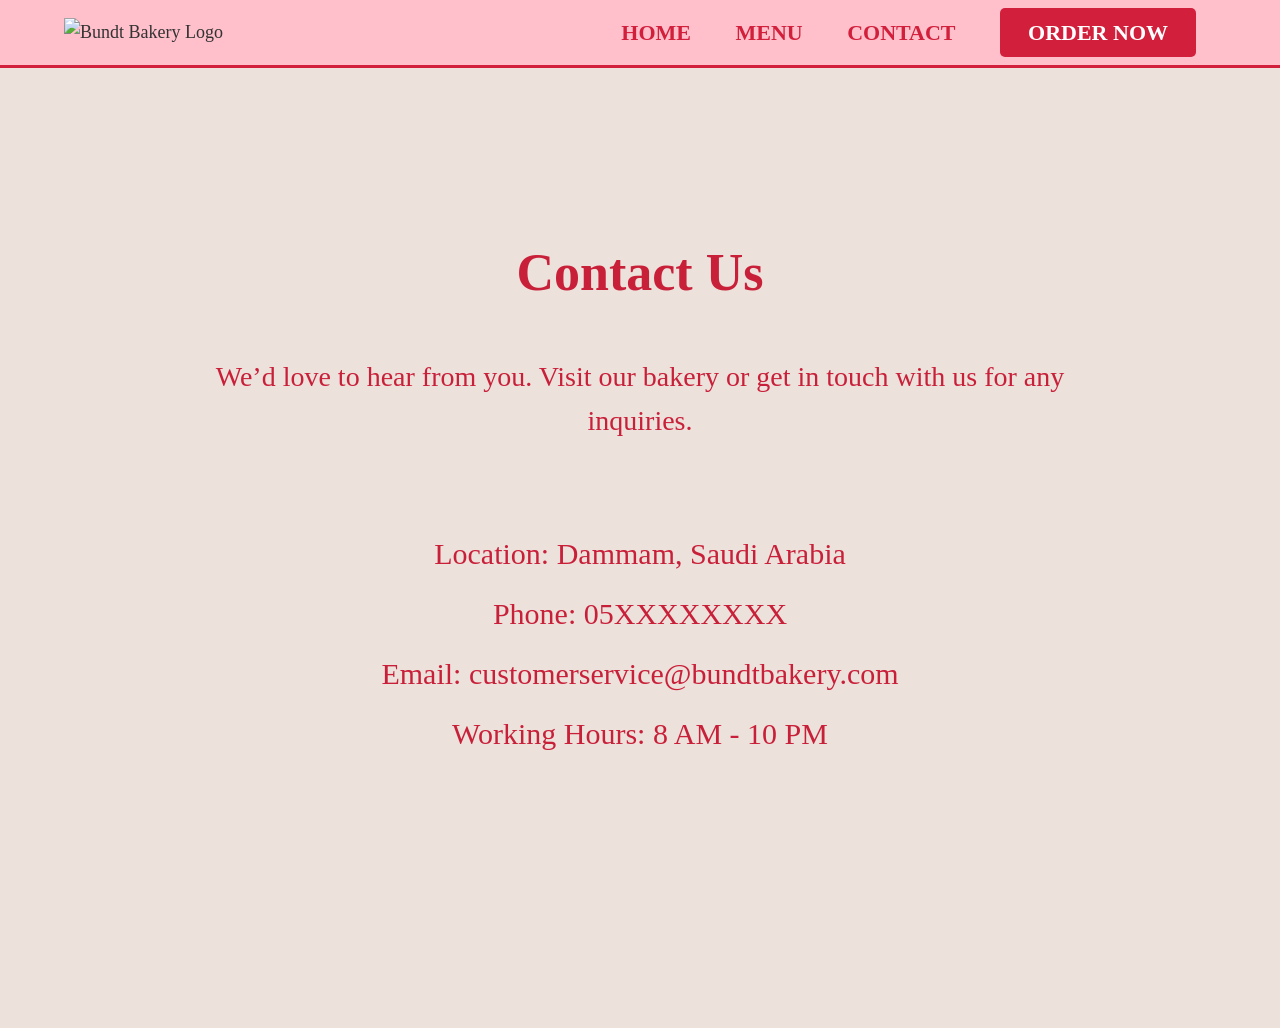
==== contact.html @ ef3bf60e "Add files via upload" ====
<!DOCTYPE html>
<html lang="en">
    <head>
        <meta charset="UTF-8">
        <meta name="viewport" content="width=device-width, initial-scale=1.0">
        <title>Contact - Bundt Bakery</title>
        <link rel="stylesheet" href="style.css">
    </head>

    <body>

        <header>

            <div class="logo-container">
                <img src="images/Bundt_logo.jpg" alt="Bundt Bakery Logo" class="main-logo">
            </div>

            <nav>
                <a href="index.html">HOME</a>
                <a href="menu.html">MENU</a>
                <a href="contact.html">CONTACT</a>
                <a href="cart.html" class="order-now-btn">ORDER NOW</a>
            </nav>

        </header>

        <main>

            <section class="contact-section">

                <h1>Contact Us</h1>

                <p class="contact-text">
                    We’d love to hear from you. Visit our bakery or get in touch with us for any inquiries.
                </p>

                <div class="contact-info">
                    <p>Location: Dammam, Saudi Arabia</p>
                    <p>Phone: 05XXXXXXXX</p>
                    <p>Email: customerservice@bundtbakery.com</p>
                    <p>Working Hours: 8 AM - 10 PM</p>
                </div>

            </section>

        </main>

    </body>
</html>
---- style.css ----
/*GLOBAL STYLES - Based on Project Writing Guidelines*/
body {
    font-family: "Times New Roman", Times, serif;
    font-size: 18px;
    line-height: 1.6;
    margin: 0;
    padding: 0;
    color: #333333;
    background-color: #FFFFFF;
}

/*HEADINGS*/
h1, h2, h3 {
    font-size: 28px;
    color: #D21F3C;
    text-transform: uppercase;
    text-align: center;
}

/*NAVIGATION*/
header {
    background-color: #FFC0CB;
    padding: 15px 5%;
    display: flex;
    justify-content: space-between;
    align-items: center;
    border-bottom: 3px solid #D21F3C;
}

.main-logo {
    height: 110px;
    width: auto;
}

nav a {
    text-decoration: none;
    color: #D21F3C;
    font-weight: bold;
    margin: 0 20px;
    font-size: 22px;
}

/*ORDER NOW BUTTON*/
.order-now-btn {
    background-color: #D21F3C;
    color: #FFFFFF !important;
    padding: 12px 28px;
    border-radius: 5px;
}

/*HERO SECTION*/
.hero {
    display: flex;
    align-items: center;
    justify-content: space-around;
    padding: 70px 8%;
    background-color: #FFF5F7;
}

.hero-img-box img {
    width: 520px;
    height: auto;
    border-radius: 20px;
    box-shadow: 15px 15px 0px #FFC0CB;
    object-fit: cover;
}

/*PRODUCT CARDS*/
.product-grid {
    display: flex;
    justify-content: center;
    gap: 35px;
    flex-wrap: wrap;
    padding: 50px 5%;
}

.product-card {
    border: 1px solid #FFC0CB;
    border-radius: 12px;
    width: 320px;
    padding: 20px;
    text-align: center;
}

.product-card img {
    width: 100%;
    height: 250px;
    object-fit: cover;
    border-radius: 8px;
}

/*FOOTER*/
footer {
    background-color: #F8F8F8;
    border-top: 2px solid #D21F3C;
    padding: 25px;
    text-align: center;
    font-size: 18px;
}

/* MENU PAGE */
.menu-hero {
    background-color: #FFF5F7;
    text-align: center;
    padding: 60px 10%;
}

.menu-hero p {
    font-size: 20px;
    color: #333333;
    max-width: 700px;
    margin: 15px auto;
}

.menu-section {
    padding: 30px 5% 60px;
    background-color: #FFFFFF;
}

.price {
    color: #D21F3C;
    font-weight: bold;
    font-size: 20px;
}

.view-btn {
    display: inline-block;
    margin-top: 15px;
    background-color: #D21F3C;
    color: #FFFFFF;
    text-decoration: none;
    padding: 12px 24px;
    border-radius: 5px;
    font-weight: bold;
    font-size: 18px;
}

/* PRODUCT DETAILS PAGE */
.product-details-section {
    background-color: #FFF5F7;
    padding: 90px 10%;
    display: flex;
    justify-content: center;
    align-items: center;
    gap: 70px;
    min-height: 500px;
}

.details-image img {
    width: 500px;
    height: 330px;
    object-fit: cover;
    border-radius: 12px;
}

.details-content {
    width: 500px;
}

.details-content h1 {
    text-align: left;
    font-size: 34px;
}

.details-price {
    color: #D21F3C;
    font-weight: bold;
    font-size: 24px;
}

.details-description {
    font-size: 20px;
    line-height: 1.8;
    color: #333333;
}

.add-cart-btn {
    background-color: #D21F3C;
    color: #FFFFFF;
    border: none;
    padding: 14px 35px;
    border-radius: 5px;
    font-weight: bold;
    cursor: pointer;
    font-size: 18px;
}

/* CART PAGE */

.cart-section {
    background-color: #FFF5F7;
    padding: 60px 10%;
    min-height: 420px;
    text-align: center;
}

.cart-intro {
    font-size: 20px;
    color: #333333;
    margin-bottom: 30px;
}

.cart-item {
    background-color: #FFFFFF;
    border: 1px solid #FFC0CB;
    border-radius: 12px;
    padding: 20px;
    margin: 15px auto;
    max-width: 700px;
    display: flex;
    align-items: center;
    gap: 20px;
    text-align: left;
}

.cart-item img {
    width: 140px;
    height: 120px;
    object-fit: cover;
    border-radius: 8px;
}

.cart-total-box {
    margin-top: 30px;
}

.checkout-btn,
.clear-cart-btn {
    background-color: #D21F3C;
    color: #FFFFFF;
    border: none;
    padding: 12px 28px;
    border-radius: 5px;
    font-weight: bold;
    cursor: pointer;
    margin: 5px;
    font-size: 18px;
}

.clear-cart-btn {
    background-color: #FFC0CB;
    color: #D21F3C;
}

.empty-cart {
    font-size: 20px;
    font-weight: bold;
}

/* CONTACT PAGE */

.contact-section {
    background-color: #EDE1DB;
    min-height: 80vh;
    text-align: center;
    padding: 120px 20px;
}

.contact-section h1 {
    font-size: 52px;
    color: #C9203A;
    margin-bottom: 40px;
    text-transform: none;
}

.contact-text {
    font-size: 28px;
    color: #C9203A;
    max-width: 950px;
    margin: 0 auto 80px;
    line-height: 1.6;
}

.contact-info p {
    font-size: 30px;
    color: #C9203A;
    line-height: 2;
    margin: 0;
}
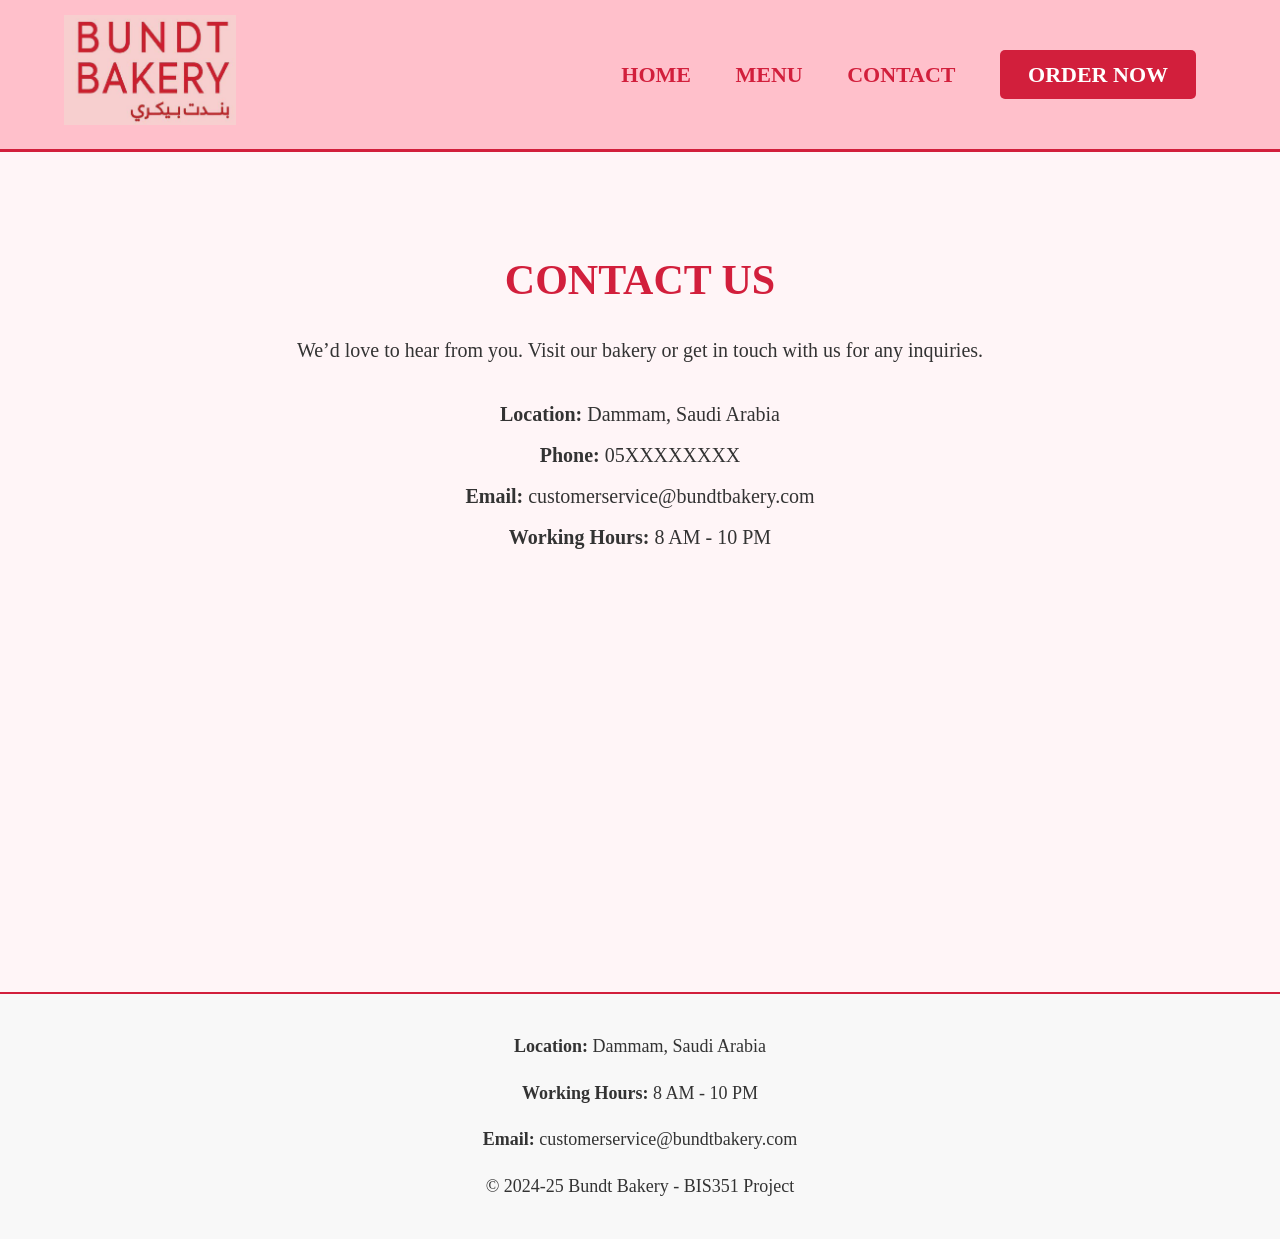
==== commit 1af32df8: "Add files via upload" ====
--- a/contact.html
+++ b/contact.html
@@ -1,49 +1,68 @@
 <!DOCTYPE html>
 <html lang="en">
-    <head>
-        <meta charset="UTF-8">
-        <meta name="viewport" content="width=device-width, initial-scale=1.0">
-        <title>Contact - Bundt Bakery</title>
-        <link rel="stylesheet" href="style.css">
-    </head>
 
-    <body>
+<head>
+    <meta charset="UTF-8">
+    <title>Contact - Bundt Bakery</title>
+    <link rel="stylesheet" href="style.css">
+</head>
 
-        <header>
+<body>
 
-            <div class="logo-container">
-                <img src="images/Bundt_logo.jpg" alt="Bundt Bakery Logo" class="main-logo">
+    <header>
+
+        <div class="logo-container">
+            <img src="images/Bundt_logo.jpg" alt="Bundt Bakery Logo" class="main-logo">
+        </div>
+
+        <nav>
+            <a href="index.html">HOME</a>
+            <a href="menu.html">MENU</a>
+            <a href="contact.html">CONTACT</a>
+            <a href="cart.html" class="order-now-btn">ORDER NOW</a>
+        </nav>
+
+    </header>
+
+    <main>
+
+        <section class="contact-section">
+
+            <h1>CONTACT US</h1>
+
+            <p class="contact-text">
+                We’d love to hear from you. Visit our bakery or get in touch with us for any inquiries.
+            </p>
+
+            <div class="contact-info">
+                <p><strong>Location:</strong> Dammam, Saudi Arabia</p>
+                <p><strong>Phone:</strong> 05XXXXXXXX</p>
+                <p><strong>Email:</strong> customerservice@bundtbakery.com</p>
+                <p><strong>Working Hours:</strong> 8 AM - 10 PM</p>
             </div>
 
-            <nav>
-                <a href="index.html">HOME</a>
-                <a href="menu.html">MENU</a>
-                <a href="contact.html">CONTACT</a>
-                <a href="cart.html" class="order-now-btn">ORDER NOW</a>
-            </nav>
+        </section>
 
-        </header>
+    </main>
 
-        <main>
+    <footer>
 
-            <section class="contact-section">
+        <div class="footer-container">
 
-                <h1>Contact Us</h1>
+            <div class="footer-info">
+                <p><strong>Location:</strong> Dammam, Saudi Arabia</p>
+                <p><strong>Working Hours:</strong> 8 AM - 10 PM</p>
+                <p><strong>Email:</strong> customerservice@bundtbakery.com</p>
+            </div>
 
-                <p class="contact-text">
-                    We’d love to hear from you. Visit our bakery or get in touch with us for any inquiries.
-                </p>
+            <div class="footer-bottom">
+                <p>&copy; 2024-25 Bundt Bakery - BIS351 Project</p>
+            </div>
 
-                <div class="contact-info">
-                    <p>Location: Dammam, Saudi Arabia</p>
-                    <p>Phone: 05XXXXXXXX</p>
-                    <p>Email: customerservice@bundtbakery.com</p>
-                    <p>Working Hours: 8 AM - 10 PM</p>
-                </div>
+        </div>
 
-            </section>
+    </footer>
 
-        </main>
+</body>
 
-    </body>
 </html>
--- a/style.css
+++ b/style.css
@@ -1,4 +1,5 @@
-/*GLOBAL STYLES - Based on Project Writing Guidelines*/
+/* GLOBAL STYLES */
+
 body {
     font-family: "Times New Roman", Times, serif;
     font-size: 18px;
@@ -9,7 +10,8 @@
     background-color: #FFFFFF;
 }
 
-/*HEADINGS*/
+/* HEADINGS */
+
 h1, h2, h3 {
     font-size: 28px;
     color: #D21F3C;
@@ -17,7 +19,8 @@
     text-align: center;
 }
 
-/*NAVIGATION*/
+/* NAVIGATION */
+
 header {
     background-color: #FFC0CB;
     padding: 15px 5%;
@@ -40,7 +43,8 @@
     font-size: 22px;
 }
 
-/*ORDER NOW BUTTON*/
+/* ORDER NOW BUTTON */
+
 .order-now-btn {
     background-color: #D21F3C;
     color: #FFFFFF !important;
@@ -48,12 +52,14 @@
     border-radius: 5px;
 }
 
-/*HERO SECTION*/
+/* HOME PAGE */
+
 .hero {
     display: flex;
     align-items: center;
     justify-content: space-around;
-    padding: 70px 8%;
+    min-height: 80vh;
+    padding: 40px 8%;
     background-color: #FFF5F7;
 }
 
@@ -65,13 +71,14 @@
     object-fit: cover;
 }
 
-/*PRODUCT CARDS*/
+/* PRODUCT CARDS */
+
 .product-grid {
     display: flex;
     justify-content: center;
     gap: 35px;
     flex-wrap: wrap;
-    padding: 50px 5%;
+    padding: 40px 5%;
 }
 
 .product-card {
@@ -89,20 +96,22 @@
     border-radius: 8px;
 }
 
-/*FOOTER*/
+/* FOOTER */
+
 footer {
     background-color: #F8F8F8;
     border-top: 2px solid #D21F3C;
-    padding: 25px;
+    padding: 20px;
     text-align: center;
     font-size: 18px;
 }
 
 /* MENU PAGE */
+
 .menu-hero {
     background-color: #FFF5F7;
     text-align: center;
-    padding: 60px 10%;
+    padding: 40px 10%;
 }
 
 .menu-hero p {
@@ -113,7 +122,7 @@
 }
 
 .menu-section {
-    padding: 30px 5% 60px;
+    padding: 20px 5% 40px;
     background-color: #FFFFFF;
 }
 
@@ -136,41 +145,42 @@
 }
 
 /* PRODUCT DETAILS PAGE */
+
 .product-details-section {
     background-color: #FFF5F7;
-    padding: 90px 10%;
+    padding: 50px 10%;
     display: flex;
     justify-content: center;
     align-items: center;
-    gap: 70px;
-    min-height: 500px;
+    gap: 50px;
+    min-height: 80vh;
 }
 
 .details-image img {
-    width: 500px;
-    height: 330px;
+    width: 450px;
+    height: 300px;
     object-fit: cover;
     border-radius: 12px;
 }
 
 .details-content {
-    width: 500px;
+    width: 450px;
 }
 
 .details-content h1 {
     text-align: left;
-    font-size: 34px;
+    font-size: 32px;
 }
 
 .details-price {
     color: #D21F3C;
     font-weight: bold;
-    font-size: 24px;
+    font-size: 22px;
 }
 
 .details-description {
-    font-size: 20px;
-    line-height: 1.8;
+    font-size: 18px;
+    line-height: 1.7;
     color: #333333;
 }
 
@@ -189,22 +199,22 @@
 
 .cart-section {
     background-color: #FFF5F7;
-    padding: 60px 10%;
-    min-height: 420px;
+    padding: 40px 10%;
+    min-height: 70vh;
     text-align: center;
 }
 
 .cart-intro {
     font-size: 20px;
     color: #333333;
-    margin-bottom: 30px;
+    margin-bottom: 25px;
 }
 
 .cart-item {
     background-color: #FFFFFF;
     border: 1px solid #FFC0CB;
     border-radius: 12px;
-    padding: 20px;
+    padding: 18px;
     margin: 15px auto;
     max-width: 700px;
     display: flex;
@@ -214,14 +224,14 @@
 }
 
 .cart-item img {
-    width: 140px;
-    height: 120px;
+    width: 130px;
+    height: 110px;
     object-fit: cover;
     border-radius: 8px;
 }
 
 .cart-total-box {
-    margin-top: 30px;
+    margin-top: 25px;
 }
 
 .checkout-btn,
@@ -243,37 +253,122 @@
 }
 
 .empty-cart {
-    font-size: 20px;
+	font-size: 20px;
     font-weight: bold;
 }
 
 /* CONTACT PAGE */
 
 .contact-section {
-    background-color: #EDE1DB;
+    background-color: #FFF5F7;
     min-height: 80vh;
     text-align: center;
-    padding: 120px 20px;
+    padding: 60px 20px;
 }
 
 .contact-section h1 {
-    font-size: 52px;
-    color: #C9203A;
-    margin-bottom: 40px;
-    text-transform: none;
+    font-size: 42px;
+    color: #D21F3C;
+    margin-bottom: 20px;
 }
 
 .contact-text {
-    font-size: 28px;
-    color: #C9203A;
-    max-width: 950px;
-    margin: 0 auto 80px;
+    font-size: 20px;
+    color: #333333;
+    max-width: 700px;
+    margin: 0 auto 30px;
     line-height: 1.6;
 }
 
 .contact-info p {
-    font-size: 30px;
-    color: #C9203A;
-    line-height: 2;
-    margin: 0;
+    font-size: 20px;
+    color: #333333;
+    line-height: 1.8;
+    margin: 5px 0;
+}
+
+@media (max-width: 768px) {
+
+    header {
+        flex-direction: column;
+        padding: 15px;
+        gap: 15px;
+    }
+
+    .main-logo {
+        height: 85px;
+    }
+
+    nav {
+        display: flex;
+        flex-direction: column;
+        align-items: center;
+        gap: 12px;
+    }
+
+    nav a {
+        margin: 0;
+        font-size: 20px;
+    }
+
+    .hero {
+        flex-direction: column;
+        text-align: center;
+        min-height: 100vh;
+        padding: 30px 20px;
+    }
+
+    .hero-img-box img {
+        width: 100%;
+        max-width: 320px;
+    }
+
+    .product-card {
+        width: 90%;
+    }
+
+    .product-details-section {
+        flex-direction: column;
+        text-align: center;
+        min-height: 100vh;
+        padding: 30px 20px;
+    }
+
+    .details-image img {
+        width: 100%;
+        max-width: 320px;
+        height: auto;
+    }
+
+    .details-content {
+        width: 100%;
+    }
+
+    .details-content h1 {
+        text-align: center;
+    }
+
+    .cart-section {
+        min-height: 100vh;
+        padding: 30px 20px;
+    }
+
+    .cart-item {
+        flex-direction: column;
+        text-align: center;
+    }
+
+    .contact-section {
+        min-height: auto;
+        padding: 40px 20px;
+    }
+
+    .contact-section h1 {
+        font-size: 34px;
+    }
+
+    .contact-text,
+    .contact-info p {
+        font-size: 18px;
+    }
 }
